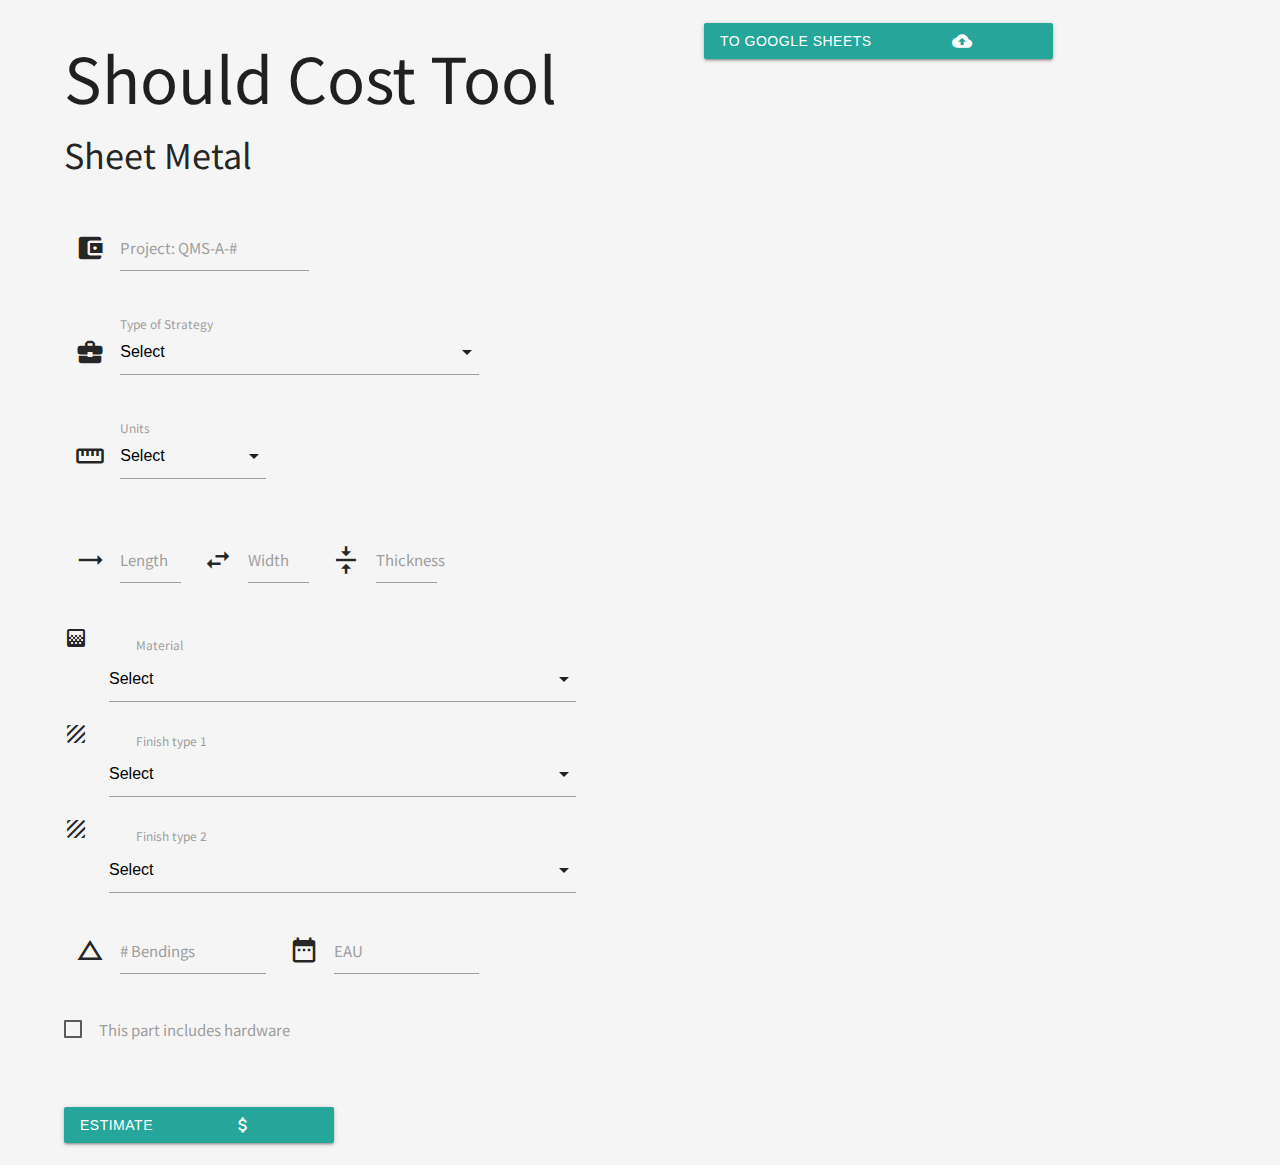
==== index.html @ 9a8659ee "Update with array containing Objects in JSON on every submit" ====
<html>
  <head>
    
    <base target="_top">
    <link href="https://fonts.googleapis.com/icon?family=Material+Icons" rel="stylesheet">
    <link rel="stylesheet" href="https://cdnjs.cloudflare.com/ajax/libs/materialize/1.0.0/css/materialize.min.css">
    <link rel="stylesheet" href="https://cdnjs.cloudflare.com/ajax/libs/materialize/1.0.0/css/materialize.min.css">
    <meta name="viewport" content="width=device-width, initial-scale=1.0"/>
    <link rel="stylesheet"  href="style.css">
      
    <?!= include('style'); ?>  
    
  </head>
  <body>

<div class="masterLeft">


    <h1>Should Cost Tool </h1>
    <h4> Sheet Metal </h4><br/>
    
          <div class="row">
            <div class="input-field col s6">
            <i class="material-icons prefix">account_balance_wallet</i>   
              <input id="project" type="text"  class="validate">
              <label for="project">Project: QMS-A-# </label>
            </div>
          </div>


    <div class="row"> 
            <div class="input-field col s10">
                <i class="material-icons prefix">business_center</i>
                    <select id="strategy" name="strategy" required>
                      <option  disabled selected>Select</option>
                      <option value="3">Conservative (room for pricing improvement )</option>
                      <option value="2">Medium (average market matl costs)</option>
                      <option value="1">Agressive (lowest materials & labor costs in the market)</option>
                   </select>
                    <label>Type of Strategy</label>
            </div>
        </div>




<div class="row"> 
    <div class="input-field col s5">
        <i class="material-icons prefix">straighten</i>
            <select id="units" name="units" required>
              <option  disabled selected>Select</option>
              <option value="milimeters">Milimeters (mm)</option>
              <option value="inches">Inches (in)</option>
           </select>
            <label>Units</label>
    </div>
</div><!--END OF MEASSURES SELECTION-->
    

     
    
              <div class="row">
                <div class="input-field col s3">
                <i class="material-icons prefix">trending_flat</i>   
                  <input id="length" type="text"  class="validate">
                  <label for="length">Length</label>
                </div>
                <div class="input-field col s3">
                 <i class="material-icons prefix">swap_horiz</i>    
                  <input id="width" type="text" class="validate">
                  <label for="width">Width</label>
                </div>
                <div class="input-field col s3">
                    <i class="material-icons prefix">vertical_align_center</i>  
                        <input id="thickness" type="text" class="validate">
                        <label for="thickness">Thickness</label>
                </div>
              </div> <!--END OF UNITS SELECTION-->

         
       <div class="form-row">
        <i class="material-icons prefix">gradient</i>         
        <label for="material" class="labels"> Material</label>
           <select name="material" id= "material">
           <option  disabled selected>Select</option>
           <option value="Alu alloy 5052">Alu alloy 5052</option>
           <option value="CRS/SPCC">CRS/SPCC</option>
           <option value="Zinc pre-plating/SECC">Zinc pre-plating/SECC</option>
           <option value="Hot dipped Gal /SGCC">Hot dipped Gal /SGCC</option>
           <option value="Tin pre-plating /SPTE">Tin pre-plating /SPTE</option>
           <option value="Brass /copper">Brass /copper</option>
           <option value="Stainless steel (Sus304/Sus301)">Stainless steel (Sus304/301)</option>
           <option value="Alu alloy 6061">Alu Alloy 6061</option>  
           </select>   
        </div>     <!--END OF MATERIAL SELECTION-->
         
         
         <div class="form-row">  
          <i class="material-icons prefix">texture</i>
           <label for="finishOne" class="labels">Finish type 1 </label>
           <select id="finishOne">
              <option  disabled selected>Select</option>
              <option value = "Zinc plating ( all types)">Zinc plating ( all types)</option>
              <option value= "Chromate/alodine/anodized" >Chromate/alodine/anodized</option>
              <option value="Painting (Powder/oil)">Painting (Powder/oil)</option>
              <option value="No finish required (degrease)">No finish required (degrease)</option>
              <option value="Nickel/tin plating">Nickel/tin plating</option>
              <option value = "Silkscreen /printing">Silkscreen /printing</option>
           </select>
          </div>  <!--END OF FINISH TYPE SELECTION 1-->
          
        <div class="form-row">  
          <i class="material-icons prefix">texture</i>
           <label for="finishTwo" class="labels">Finish type 2 </label>
           <select id="finishTwo">
              <option  disabled selected>Select</option>
              <option value = "Zinc plating ( all types)">Zinc plating ( all types)</option>
              <option value= "Chromate/alodine/anodized" >Chromate/alodine/anodized</option>
              <option value="Painting (Powder/oil)">Painting (Powder/oil)</option>
              <option value="No finish required (degrease)">No finish required (degrease)</option>
              <option value="Nickel/tin plating">Nickel/tin plating</option>
              <option value = "Silkscreen /printing">Silkscreen /printing</option>
           </select>
          </div>  <!--END OF FINISH TYPE SELECTION 2-->
         

          <div class="row">
            <div class="input-field col s5">
            <i class="material-icons prefix">change_history</i>   
              <input id="bending" type="text"  class="validate">
              <label for="bending"># Bendings</label>
            </div>
            <div class="input-field col s5">
              <i class="material-icons prefix">date_range</i>    
              <input id="EAU" type="text" class="validate">
              <label for="EAU">EAU</label>
            </div>
          </div>

<!-- ENTER NUMBER OF BENDINGS --> 
<!--          EAU       --> 





<!-- TOGGLE HARDWARE OPTION -->         
        
        <p>
         <label for="hide">
         <input type="checkbox" id='hide'/>
         <span>This part includes hardware</span>
        </label>
    </p>
<!-- CHECKBOX -->   
         
<!-- HARDWARE QTY AND COMPLEXITY-->

   <div id="hdw" class="inline">   
             <div class="row">
                    <div class="input-field col s2">
                      <input id="qtyHdw" type="text" class="validate" id="qtyHdw">
                      <label for="qtyHdw">Quantity</label>
                    </div>
                
        </div> 

      
<div class="container"> <!--CONTAINER-->   
    <div class="left">
        <div class="form-row" >    
             <label for="complexity">Complexity</label>  
             <select name="complexity" class="qtyAndType" id= "complexity" >
             <option selected disabled >Select:</option>
             <option value="Simple">Simple</option>
             <option value="Medium">Medium</option>
             <option value="Complex">Complex</option>
           </select><br><br>
        </div>       
    </div>

    
    
 <div class="right">   
    <div id="infoMsg" ></div>
</div>

</div><!--CONTAINER-->       
        
    </div>        
 
    
   <button class="btn waves-effect waves-light" type="submit" id="submit">Estimate
        <i class="material-icons right">attach_money</i>
      </button> <br><br>
            
    

</div><!--END MASTER LEFT-->        
<div class="masterRight">

        <div class="yourEst">
          <h3>ⓘ Pricing</h3>
          <h5>Estimations will prepend as you enter</h5>
        </div>
        
  <div class="estimation1"> <br>
    
  </div>      
                
      <div class="export">  
         <button class="btn waves-effect waves-light" type="submit" id="exportToGs">To Google Sheets
          <i class="material-icons right">cloud_upload</i>
        </button>       
      </div>
                    

</div><!--END MASTER RIGHT--> 

      
           
<?!= include('clientGS'); ?>
   <script src="javascript.js"></script>
   <script src="https://cdnjs.cloudflare.com/ajax/libs/materialize/1.0.0/js/materialize.min.js"></script>
  
  </body>
</html>
---- style.css ----
@import url('https://fonts.googleapis.com/css?family=Noto+Sans+HK:500&display=swap');
    
    body{
    background-color: whitesmoke;
    color: black|;
    font-family: 'Noto Sans HK', sans-serif;
    
    }
f
    .input-field inline{
        width: 5px;
    }

    .inline{
        width: 55px;
        height: 100px;

    }
    
    
    
    .meassures label{
      display: block;
    }
    
    .meass{
    width: 40px;
    text-align: center;
    }
    
    #submit{
    margin-top: 50px;
    
    }


  
  
  #enterMeassures{
    margin-bottom: 2px:
  }
  
  .inline{
    
     width: 500px;
     
  }
  
  .left{
    width:300px;
    float: left;
    height: 200px;
    
    
  }
  .right{
    width: 150px;
    float: right;
    
  }
  
    
  
             
  #infoMsg{
    
    width: 8vw;
    height: 5vw;
    margin-left:20px;
    
    
              }
              
   .container{

    width: 480px;
   } 

   .masterLeft{
       width: 45%;
       float: left;
       padding-left: 5%;
   }
  
   .masterRight{
    width: 45%;
    float: right;
    padding-right: 5%;
}

.assyChk{
  margin: 44px;
}

    .assy{
      margin: 10%
    }  


  .form-row{
    margin-top: 20px;
    margin-bottom: 20px;
  }
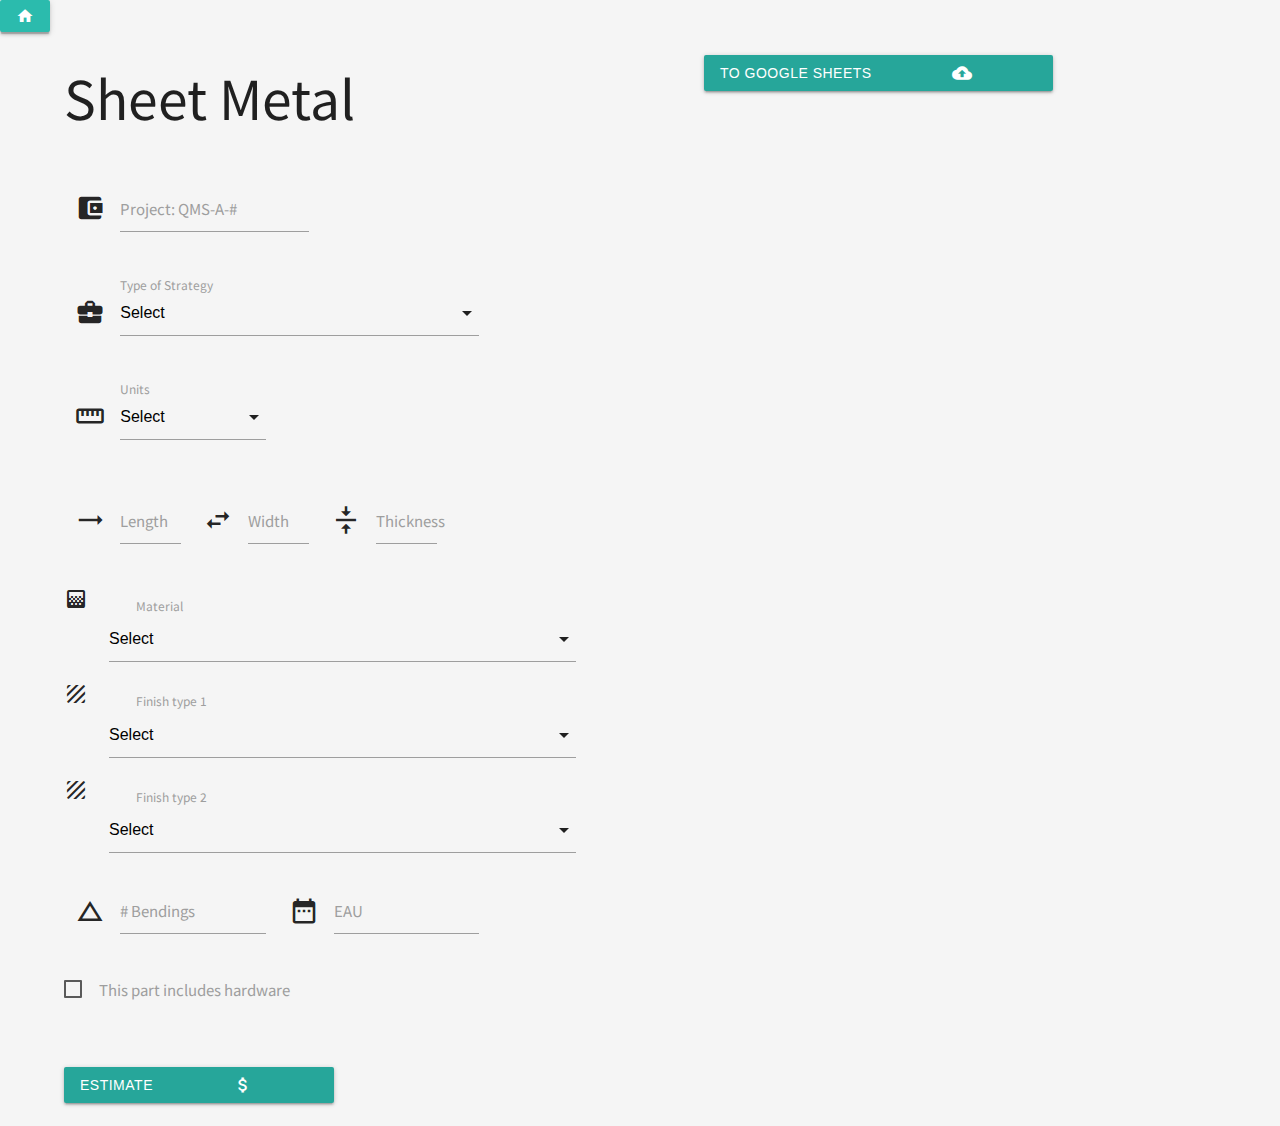
==== commit 7827f7d5: "added page rounting for home page and sheetMetal page, working on reusable code" ====
--- a/index.html
+++ b/index.html
@@ -1,3 +1,4 @@
+
 <html>
   <head>
     
@@ -12,12 +13,18 @@
     
   </head>
   <body>
-
+  
+<!--retunr Home BUtton -->  
+  <div class="homeBtn">  
+         <a class="waves-effect waves-light btn-small"><i class="material-icons">home</i></a>
+             
+      </div>
+  
+
+<!--MASTER LEFT BEGINS -->  
 <div class="masterLeft">
 
-
-    <h1>Should Cost Tool </h1>
-    <h4> Sheet Metal </h4><br/>
+    <h2> Sheet Metal </h2><br/>
     
           <div class="row">
             <div class="input-field col s6">
@@ -204,16 +211,20 @@
           <h5>Estimations will prepend as you enter</h5>
         </div>
         
-  <div class="estimation1"> <br>
-    
+  <div class="estimation1"> <br>  
   </div>      
-                
+  
       <div class="export">  
          <button class="btn waves-effect waves-light" type="submit" id="exportToGs">To Google Sheets
           <i class="material-icons right">cloud_upload</i>
         </button>       
       </div>
                     
+                    
+      <div class="GSLink">
+      
+      </div>              
+                    
 
 </div><!--END MASTER RIGHT--> 
 
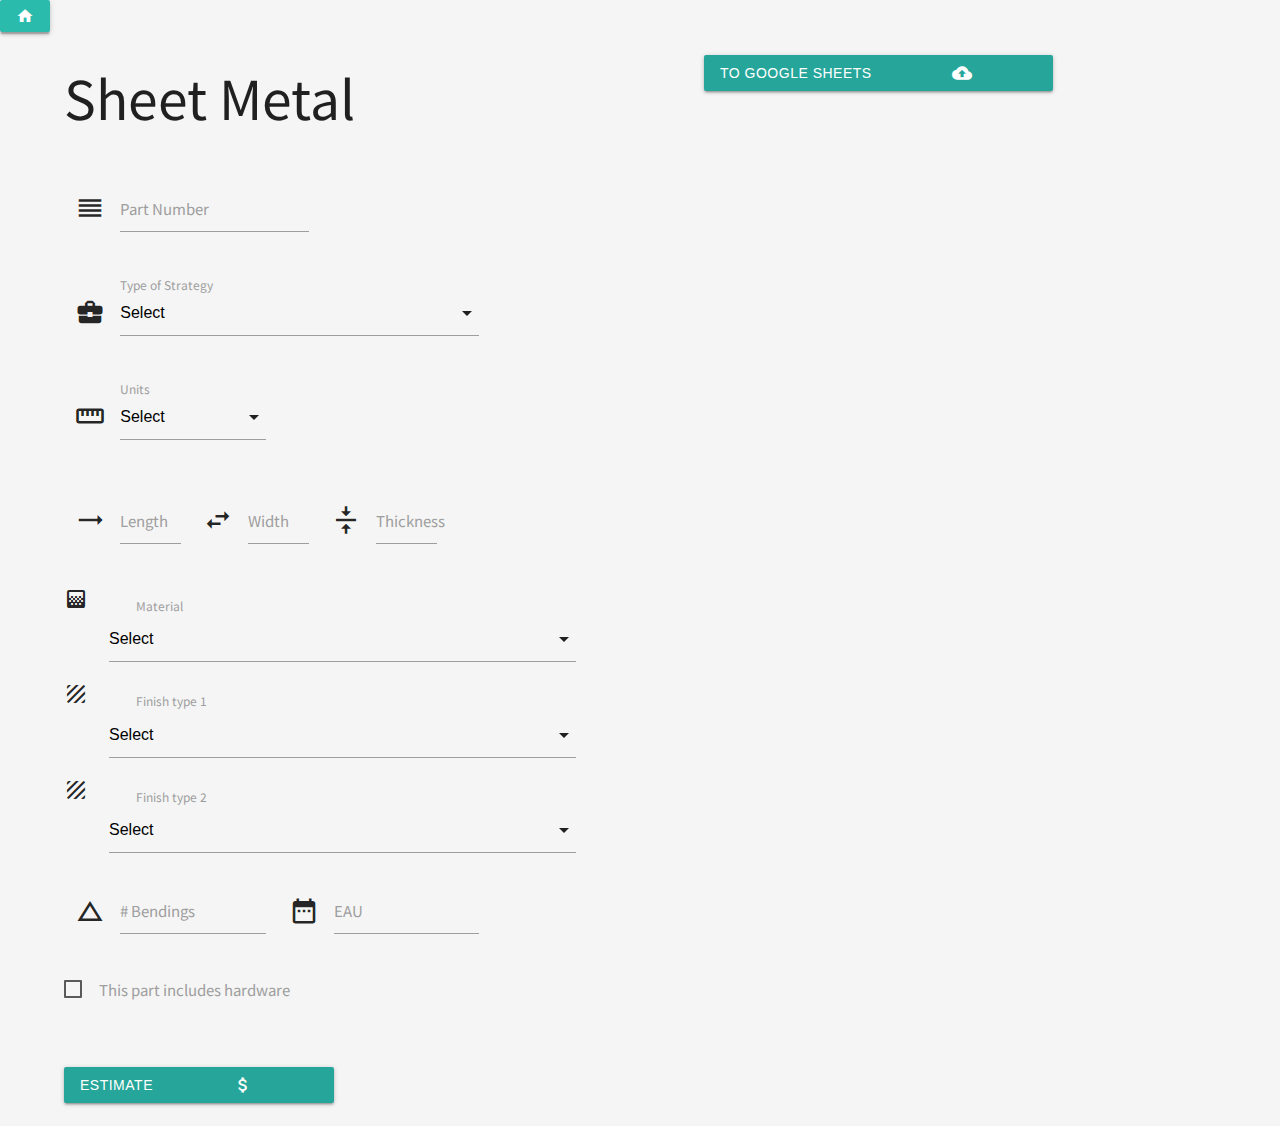
==== commit 32d13fa7: "Home page requests Project #, opens option buttons July 26th 5:00PM" ====
--- a/index.html
+++ b/index.html
@@ -15,9 +15,8 @@
   <body>
   
 <!--retunr Home BUtton -->  
-  <div class="homeBtn">  
-         <a class="waves-effect waves-light btn-small"><i class="material-icons">home</i></a>
-             
+      <div class="homeBtn">  
+         <a href= "<?=ScriptApp.getService().getUrl();?>" class="waves-effect waves-light btn-small"><i class="material-icons">home</i></a>       
       </div>
   
 
@@ -28,9 +27,9 @@
     
           <div class="row">
             <div class="input-field col s6">
-            <i class="material-icons prefix">account_balance_wallet</i>   
-              <input id="project" type="text"  class="validate">
-              <label for="project">Project: QMS-A-# </label>
+            <i class="material-icons prefix">reorder</i>   
+              <input id="partNumber" type="text"  class="validate">
+              <label for="partNumber">Part Number</label>
             </div>
           </div>
 
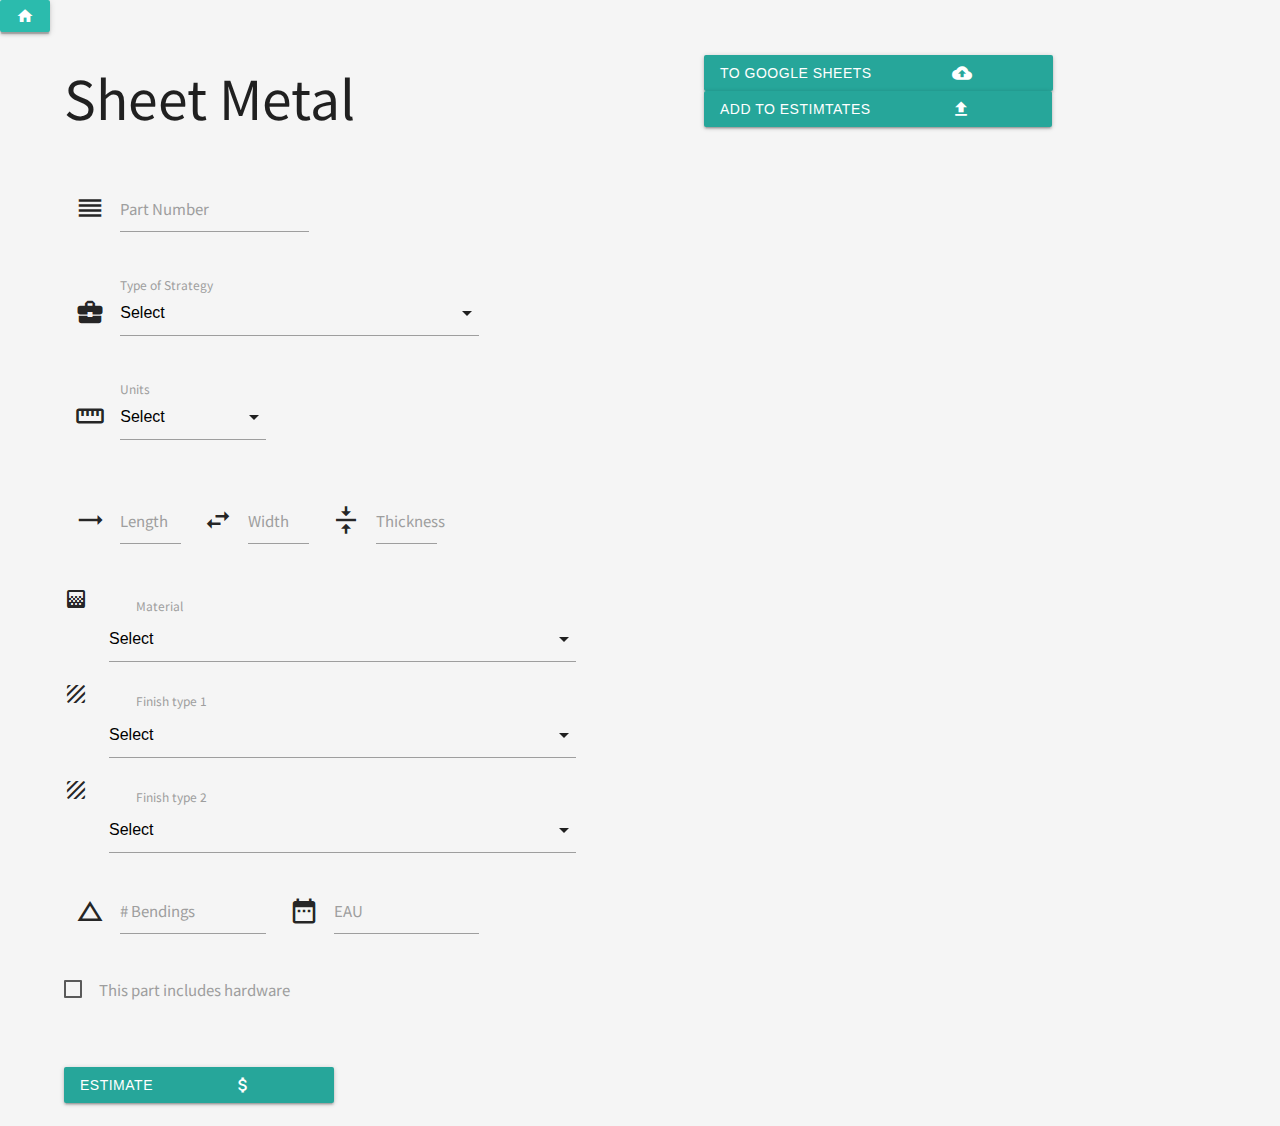
==== commit 9e0fc9c0: "Sunday, added google sheet routing to drive folder, added button in Sheet Metal with google sheet UR" ====
--- a/index.html
+++ b/index.html
@@ -218,7 +218,19 @@
           <i class="material-icons right">cloud_upload</i>
         </button>       
       </div>
-                    
+
+
+      <div class="addToSheet">  
+         <button class="btn waves-effect waves-light" type="submit" id="exportToGs">Add to Estimtates
+          <i class="material-icons right">file_upload</i>
+        </button>       
+      </div>
+
+
+
+
+
+
                     
       <div class="GSLink">
       
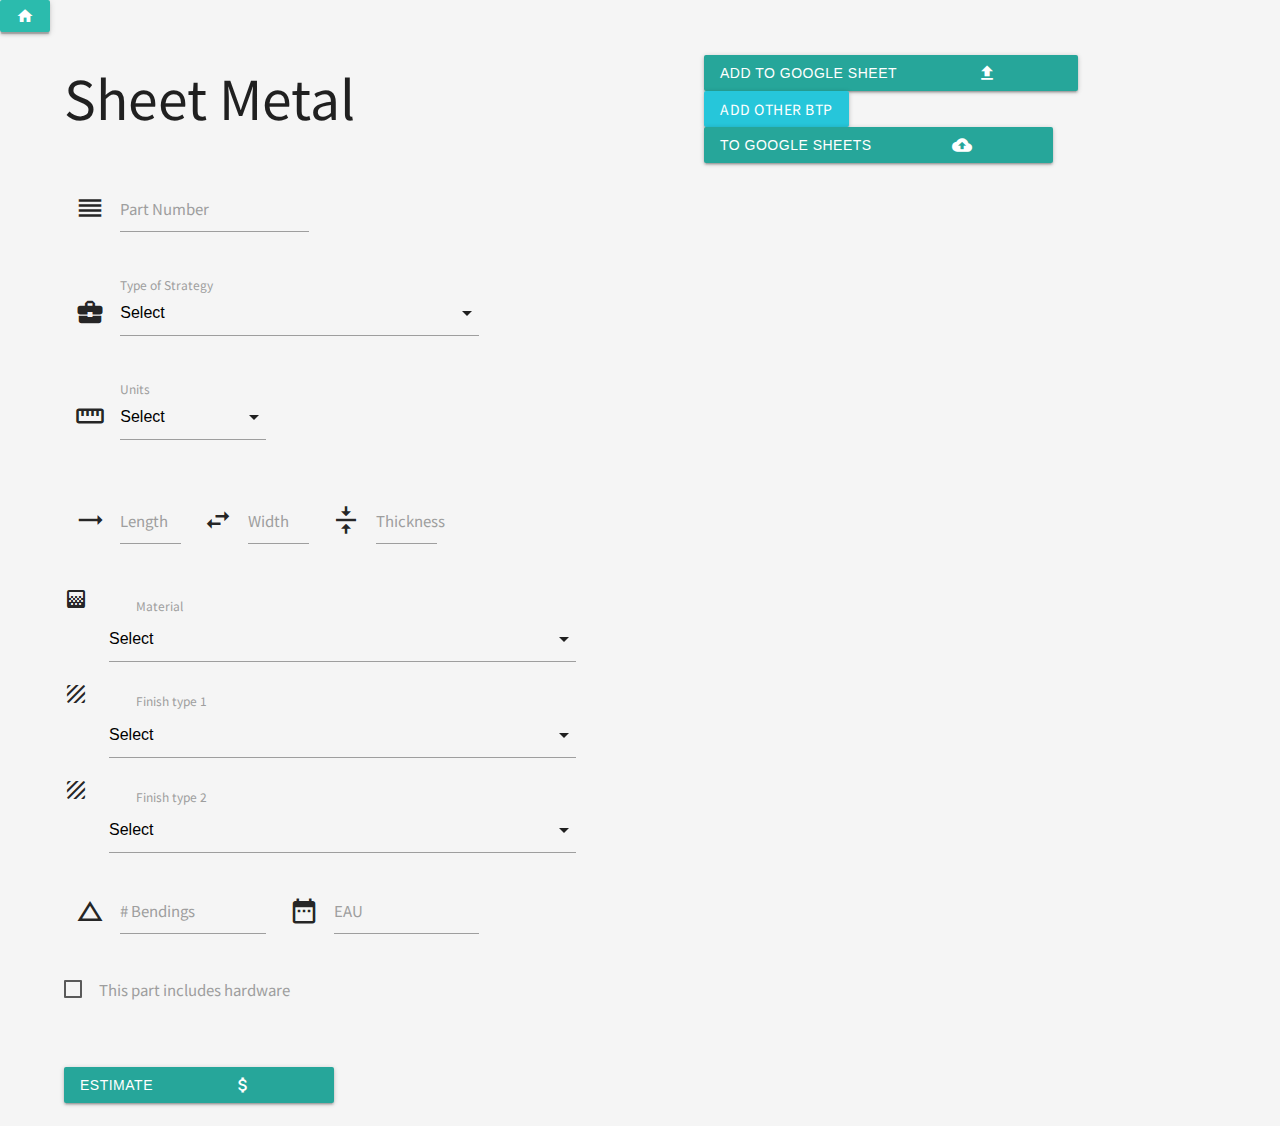
==== commit a0f76356: ""Add other BTP button" added July 31st" ====
--- a/index.html
+++ b/index.html
@@ -213,6 +213,19 @@
   <div class="estimation1"> <br>  
   </div>      
   
+      
+      <div class="addToSheet">  
+         <button class="btn waves-effect waves-light" type="submit" id="addtoGS">Add to Google Sheet
+          <i class="material-icons right">file_upload</i>
+        </button>       
+      </div>
+      
+     <div class="addMoreBTP"> 
+      <div class="tooltip"> <a class="btn waves-effect waves-light cyan lighten-1" id="addMore">Add other BTP</a>
+      </div>
+     <div> 
+    
+
       <div class="export">  
          <button class="btn waves-effect waves-light" type="submit" id="exportToGs">To Google Sheets
           <i class="material-icons right">cloud_upload</i>
@@ -220,15 +233,6 @@
       </div>
 
 
-      <div class="addToSheet">  
-         <button class="btn waves-effect waves-light" type="submit" id="exportToGs">Add to Estimtates
-          <i class="material-icons right">file_upload</i>
-        </button>       
-      </div>
-
-
-
-
 
 
                     
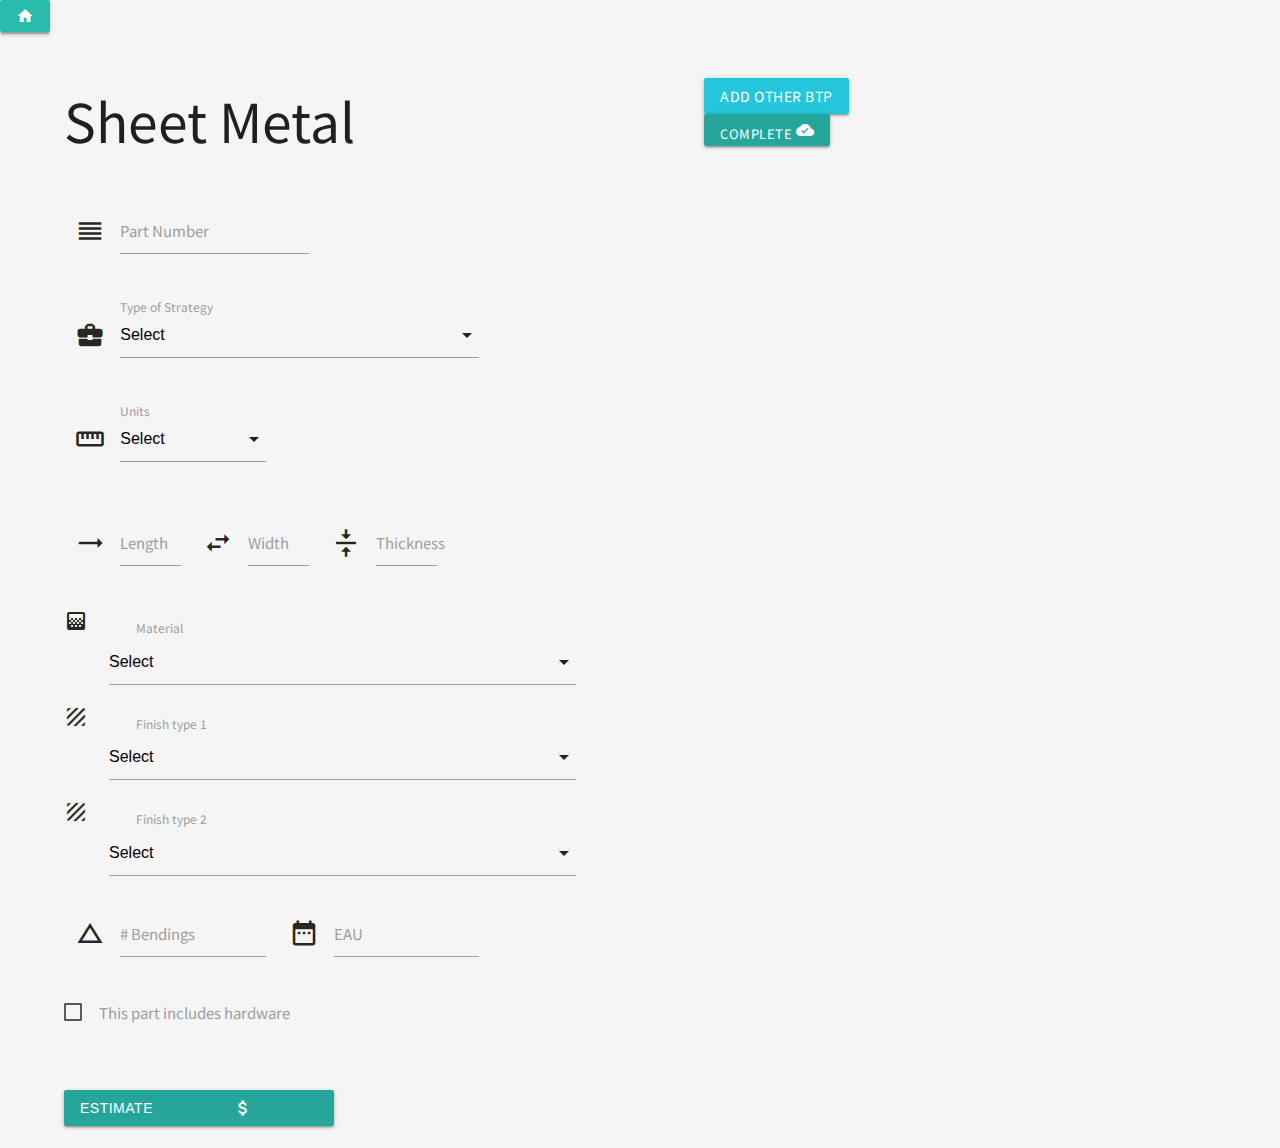
==== commit c18a2631: "Sheet Metal page, click on estimate it gets loaded in the google sheet, added "complete" button" ====
--- a/index.html
+++ b/index.html
@@ -18,10 +18,15 @@
       <div class="homeBtn">  
          <a href= "<?=ScriptApp.getService().getUrl();?>" class="waves-effect waves-light btn-small"><i class="material-icons">home</i></a>       
       </div>
+      
+<!-- estimations link -->  
+  <h4 class= "estimationsLink"> </h4>
   
 
 <!--MASTER LEFT BEGINS -->  
 <div class="masterLeft">
+
+
 
     <h2> Sheet Metal </h2><br/>
     
@@ -213,32 +218,15 @@
   <div class="estimation1"> <br>  
   </div>      
   
-      
-      <div class="addToSheet">  
-         <button class="btn waves-effect waves-light" type="submit" id="addtoGS">Add to Google Sheet
-          <i class="material-icons right">file_upload</i>
-        </button>       
-      </div>
-      
+     
      <div class="addMoreBTP"> 
       <div class="tooltip"> <a class="btn waves-effect waves-light cyan lighten-1" id="addMore">Add other BTP</a>
+      </div>   
+     </div>  
+     
+     <div class="finish">  
+         <a class=" btn waves-effect waves-light btn-small">Complete <i class="material-icons">cloud_done</i></a>       
       </div>
-     <div> 
-    
-
-      <div class="export">  
-         <button class="btn waves-effect waves-light" type="submit" id="exportToGs">To Google Sheets
-          <i class="material-icons right">cloud_upload</i>
-        </button>       
-      </div>
-
-
-
-
-                    
-      <div class="GSLink">
-      
-      </div>              
                     
 
 </div><!--END MASTER RIGHT--> 
